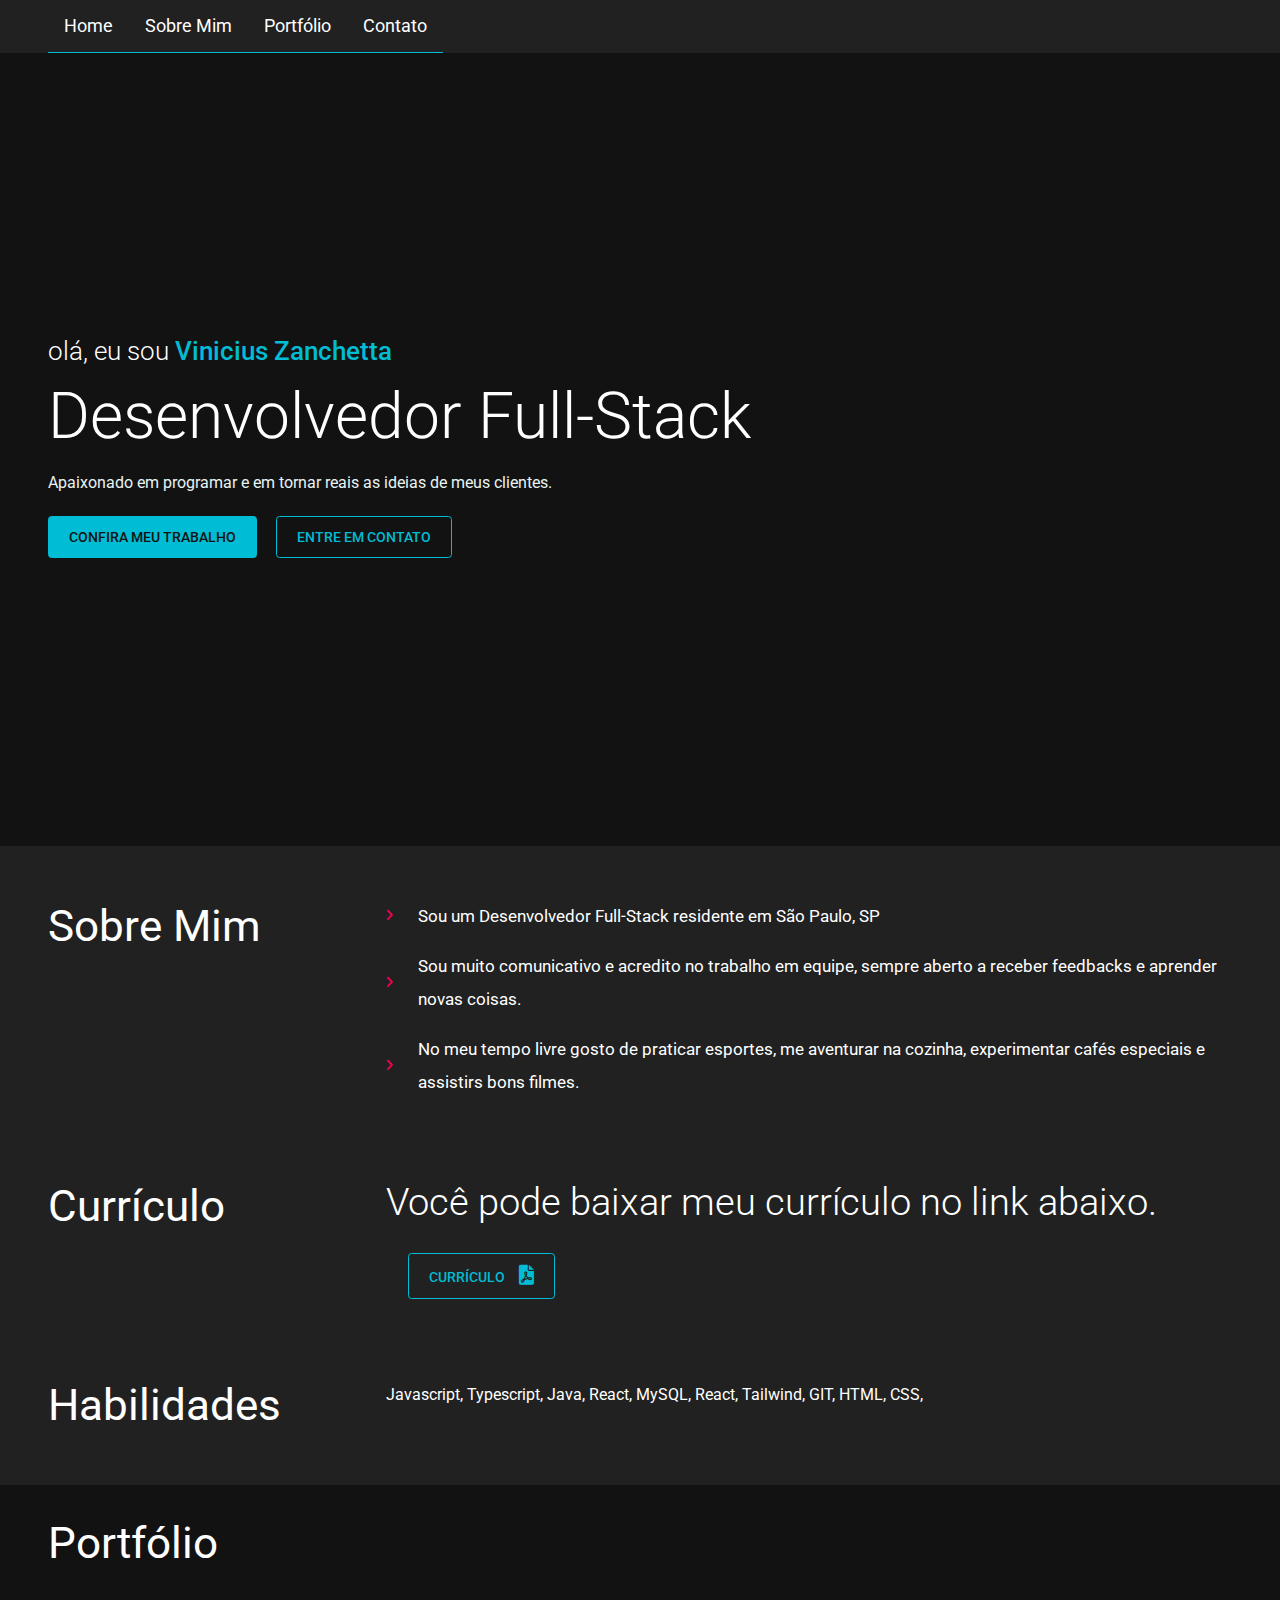
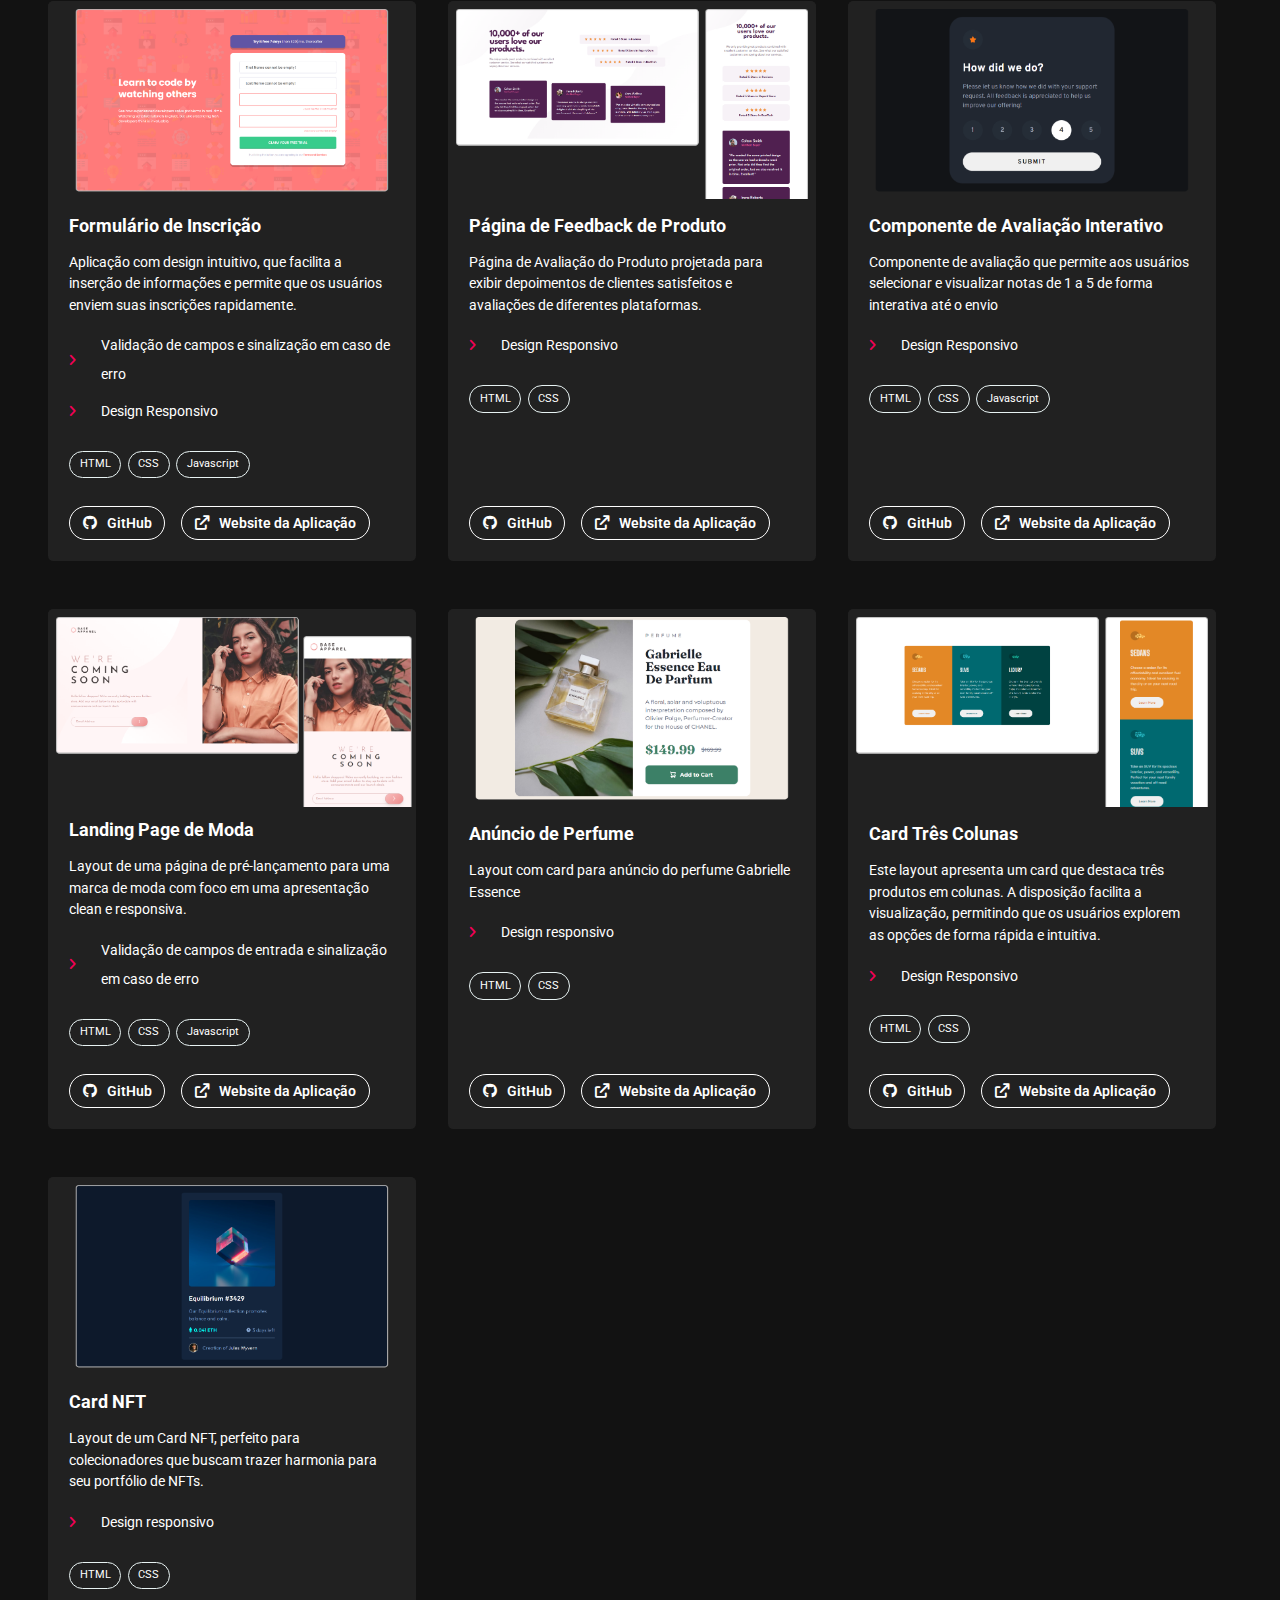
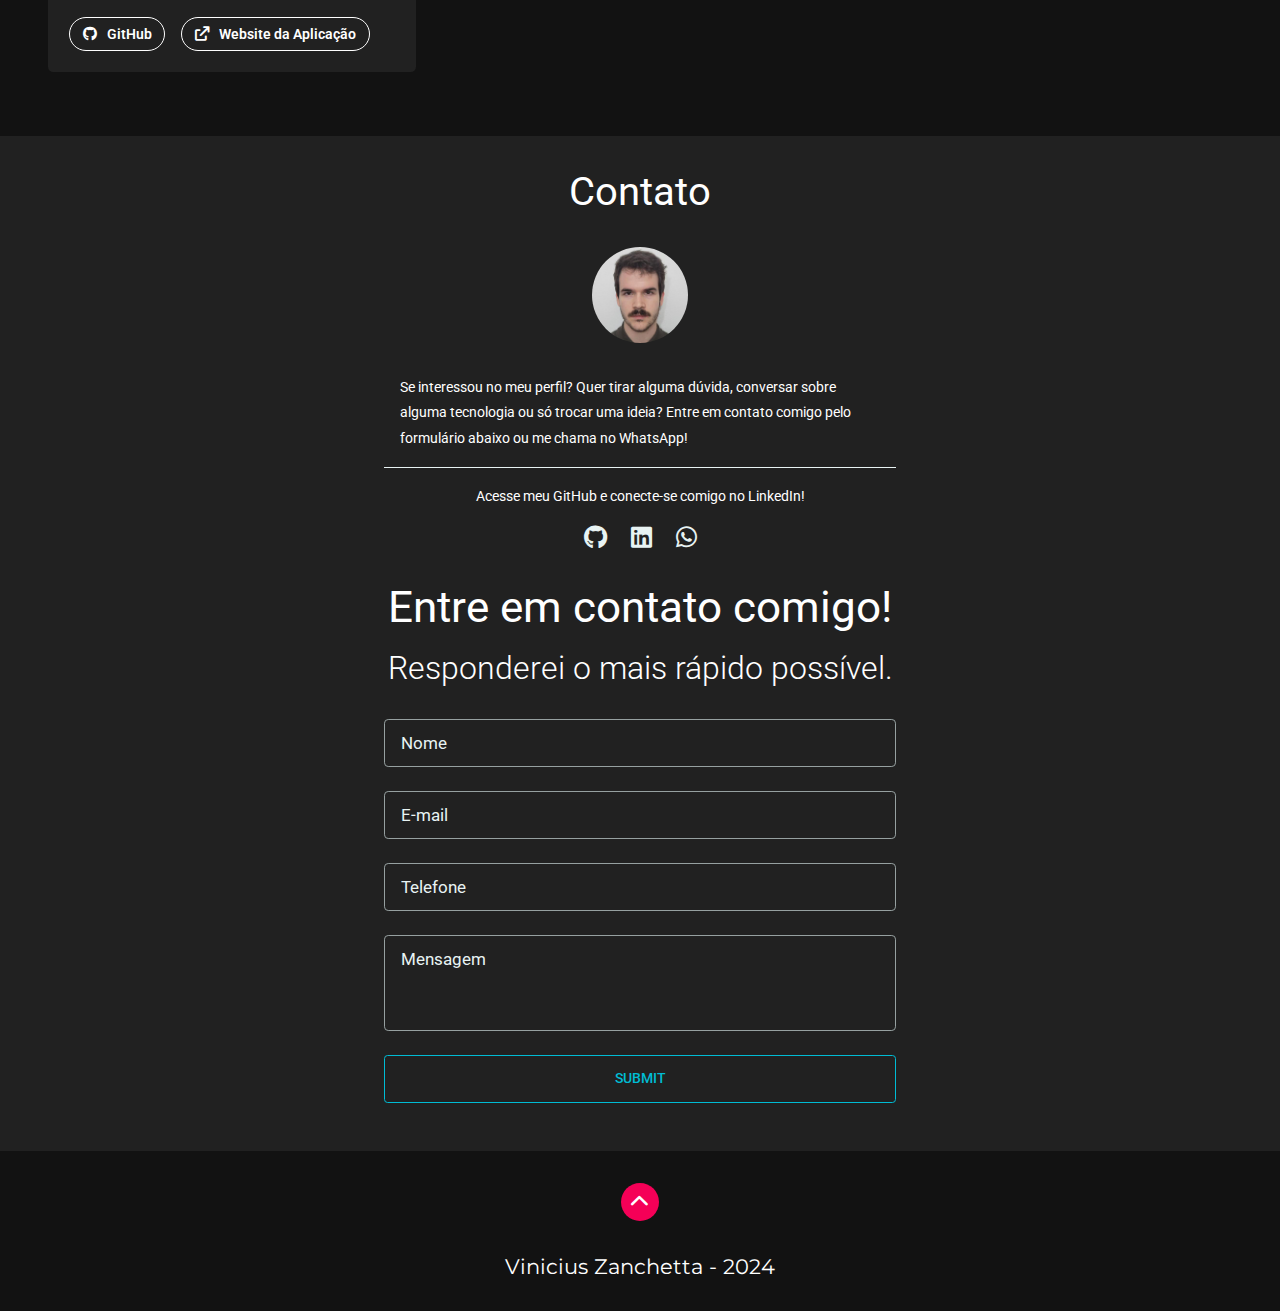
==== index.html @ 62d027c3 "first commit" ====
<!DOCTYPE html>
<html lang="en">

<head>
	<meta charset="UTF-8">
	<meta name="viewport" content="width=device-width, initial-scale=1.0">
	<title>Vinicius Zanchetta</title>
	<link rel="stylesheet" href="font.css">
	<link rel="stylesheet" href="style.css">
	<link rel="stylesheet" href="https://cdnjs.cloudflare.com/ajax/libs/font-awesome/6.0.0-beta3/css/all.min.css">
	<link rel="shortcut icon" href="letter-v.png" type="image/x-icon">
</head>


<body>
	<header id="home">
		<nav class="navbar" id="navbar">
			<ul>
				<li id="nav-home"><a href="#home">Home</a> <i class="fa-solid fa-bars" id="hamburguer"></i></li>
				<li id="nav-sobre-mim"><a href="#sobre-mim">Sobre Mim</a></li>
				<li id="nav-portfolio"><a href="#portfolio">Portfólio</a></li>
				<li id="nav-contato"><a href="#contato">Contato</a></li>
			</ul>
		</nav>
		<main>
			<div class="inside" id="div-main">
				<h4>olá, eu sou <strong>Vinicius Zanchetta</strong></h4>
				<h1>Desenvolvedor Full-Stack</h1>
				<p>Apaixonado em programar e em tornar reais as ideias de meus clientes.</p>
				<div>
					<button id="btn-meu-trabalho"><a href="#portfolio">Confira meu Trabalho</a></button>
					<button id="btn-contato"><a href="#contato">Entre em Contato</a></button>
				</div>
			</div>
		</main>
	</header>
	<article>
		<section id="sobre-mim">
			<div class="inside" id="sobre-mim-div">
				<h2 id="sobre-mim-h2">Sobre Mim</h2>
				<ul>
					<li><i class="fa fa-angle-right" aria-hidden="true"></i>
						<p>Sou um Desenvolvedor Full-Stack residente em São Paulo, SP</p>
					</li>
					<li><i class="fa fa-angle-right" aria-hidden="true"></i>
						<p>Sou muito comunicativo e acredito no trabalho em equipe, sempre aberto a receber feedbacks e aprender
							novas coisas.</p>
					</li>
					<li><i class="fa fa-angle-right" aria-hidden="true"></i>
						<p>No meu tempo livre gosto de praticar esportes, me aventurar na cozinha, experimentar cafés especiais e
							assistirs bons filmes.</p>
					</li>
				</ul>
				<h2 id="sobre-mim-h2">Currículo</h2>
				<div>
					<h3>Você pode baixar meu currículo no link abaixo.</h3>
					<button id="btn-curriculo">
						<a href="curriculoViniciusZanchetta.pdf" target="_blank">
							Currículo <i class="fa-solid fa-file-pdf"></i>
						</a>
					</button>
				</div>
				<h2 id="sobre-mim-h2">Habilidades</h2>
				<p>Javascript, Typescript, Java, React, MySQL, React, Tailwind, GIT, HTML, CSS, </p>
			</div>
		</section>
		<!-- PROJETOS -->
		<section id="portfolio">
			<div class="inside">
				<h2>Portfólio</h2>

				<!-- Formulário de Inscrição -->
				<div class="projetos">
					<div class="projeto">
						<div class="projeto-imagem">
							<a href="https://vinicius-zanchetta.github.io/signup-form-component/" target="_blank">
								<img src="imagens-projetos/Form-2.png" alt="">
							</a>
						</div>
						<div class="projeto-info">
							<h4>Formulário de Inscrição</h4>
							<p>Aplicação com design intuitivo, que facilita a inserção de informações e permite que os usuários enviem
								suas
								inscrições rapidamente.</p>
							<ul>
								<li class="project-detail"><i class="fa fa-angle-right" aria-hidden="true"></i>
									<p>Validação de campos e sinalização em caso de erro</p>
								</li>

								<li class="project-detail"><i class="fa fa-angle-right" aria-hidden="true"></i>
									<p>Design Responsivo</p>
								</li>
							</ul>
							<ul class="tecnologias">
								<li>HTML</li>
								<li>CSS</li>
								<li>Javascript</li>
							</ul>
						</div>
						<div class="links">
							<span class="github">
								<a href="https://github.com/vinicius-zanchetta/signup-form-component" target="_blank">
									<i class="fa-brands fa-github"></i>GitHub
								</a>
							</span>
							<span class="external">
								<a href="https://vinicius-zanchetta.github.io/signup-form-component/" target="_blank">
									<i class="fa-solid fa-arrow-up-right-from-square"></i>Website da Aplicação
								</a>
							</span>
						</div>
					</div>

					<!-- Página de Feedback de Produto -->
					<div class="projeto">
						<div class="projeto-imagem">
							<a href="https://vinicius-zanchetta.github.io/product-feedback-page/" target="_blank">
								<img src="imagens-projetos/Dashboard.png" alt="">
							</a>
						</div>
						<div class="projeto-info">
							<h4>Página de Feedback de Produto</h4>
							<p> Página de Avaliação do Produto projetada para exibir depoimentos de clientes satisfeitos e avaliações
								de diferentes plataformas.</p>
							<ul>
								<li class="project-detail"><i class="fa fa-angle-right" aria-hidden="true"></i>
									<p>Design Responsivo</p>
								</li>
							</ul>
							<ul class="tecnologias">
								<li>HTML</li>
								<li>CSS</li>
							</ul>
						</div>
						<div class="links">
							<span class="github">
								<a href="https://github.com/vinicius-zanchetta/product-feedback-page/" target="_blank">
									<i class="fa-brands fa-github"></i>GitHub
								</a>
							</span>
							<span class="external">
								<a href="https://vinicius-zanchetta.github.io/product-feedback-page/" target="_blank">
									<i class="fa-solid fa-arrow-up-right-from-square"></i>Website da Aplicação
								</a>
							</span>
						</div>
					</div>


					<!-- Componente de Avaliação -->
					<div class="projeto">
						<div class="projeto-imagem">
							<a href="https://vinicius-zanchetta.github.io/componente-avaliacao-interativo/" target="_blank">
								<img src="imagens-projetos/Rating.png" alt="">
							</a>
						</div>
						<div class="projeto-info">
							<h4>Componente de Avaliação Interativo</h4>
							<p>Componente de avaliação que permite aos usuários selecionar e visualizar notas de 1 a 5 de forma
								interativa até o envio</p>
							<ul>
								<li class="project-detail"><i class="fa fa-angle-right" aria-hidden="true"></i>
									<p>Design Responsivo</p>
								</li>
							</ul>
							<ul class="tecnologias">
								<li>HTML</li>
								<li>CSS</li>
								<li>Javascript</li>
							</ul>
						</div>
						<div class="links">
							<span class="github">
								<a href="https://github.com/vinicius-zanchetta/componente-avaliacao-interativo" target="_blank">
									<i class="fa-brands fa-github"></i>GitHub
								</a>
							</span>
							<span class="external">
								<a href="https://vinicius-zanchetta.github.io/componente-avaliacao-interativo/" target="_blank">
									<i class="fa-solid fa-arrow-up-right-from-square"></i>Website da Aplicação
								</a>
							</span>
						</div>
					</div>

					<!-- Landing Page de Moda -->
					<div class="projeto">
						<div class="projeto-imagem">
							<img src="imagens-projetos/ComingSoon.png" alt="">
						</div>
						<div class="projeto-info">
							<h4>Landing Page de Moda</h4>
							<p>
								Layout de uma página de pré-lançamento para uma marca de moda com foco em uma apresentação clean e
								responsiva.</p>
							<ul>
								<li class="project-detail"><i class="fa fa-angle-right" aria-hidden="true"></i>
									<p>Validação de campos de entrada e sinalização em caso de erro</p>
								</li>
							</ul>
							<ul class="tecnologias">
								<li>HTML</li>
								<li>CSS</li>
								<li>Javascript</li>
							</ul>
						</div>
						<div class="links">
							<span class="github">
								<a href="" target="_blank">
									<i class="fa-brands fa-github"></i>GitHub
								</a>
							</span>
							<span class="external">
								<a href="" target="_blank">
									<i class="fa-solid fa-arrow-up-right-from-square"></i>Website da Aplicação
								</a>
							</span>
						</div>
					</div>

					<!-- Anúncio de Perfume -->
					<div class="projeto">
						<div class="projeto-imagem">
							<a href="https://vinicius-zanchetta.github.io/card-anuncio-perfume/" target="_blank">
								<img src="imagens-projetos/Parfum.png" alt="">
							</a>
						</div>
						<div class="projeto-info">
							<h4>Anúncio de Perfume</h4>
							<p>Layout com card para anúncio do perfume Gabrielle Essence</p>
							<ul>
								<li class="project-detail"><i class="fa fa-angle-right" aria-hidden="true"></i>
									<p>Design responsivo</p>
								</li>
							</ul>
							<ul class="tecnologias">
								<li>HTML</li>
								<li>CSS</li>
							</ul>
							</span>
						</div>
						<div class="links">
							<span class="github">
								<a href="https://github.com/vinicius-zanchetta/card-anuncio-perfume" target="_blank">
									<i class="fa-brands fa-github"></i>GitHub
								</a>
							</span>
							<span class="external">
								<a href="https://vinicius-zanchetta.github.io/card-anuncio-perfume/" target="_blank">
									<i class="fa-solid fa-arrow-up-right-from-square"></i>Website da Aplicação
								</a>
						</div>
					</div>


					<!-- Card Três Colunas -->
					<div class="projeto">
						<div class="projeto-imagem">
							<a href="https://vinicius-zanchetta.github.io/card-tres-colunas/" target="_blank">
								<img src="imagens-projetos/Cars.png" alt="">
							</a>
						</div>
						<div class="projeto-info">
							<h4>Card Três Colunas</h4>
							<p>
								Este layout apresenta um card que destaca três produtos em colunas. A disposição facilita a
								visualização, permitindo que os usuários explorem as opções de forma rápida e intuitiva.</p>
							<ul>
								<li class="project-detail"><i class="fa fa-angle-right" aria-hidden="true"></i>
									<p>Design Responsivo</p>
								</li>
							</ul>
							<ul class="tecnologias">
								<li>HTML</li>
								<li>CSS</li>
							</ul>
							</span>
						</div>
						<div class="links">
							<span class="github">
								<a href="https://github.com/vinicius-zanchetta/3-column-preview-card-component-frontendmentor"
									target="_blank">
									<i class="fa-brands fa-github"></i>GitHub
								</a>
							</span>
							<span class="external">
								<a href="https://vinicius-zanchetta.github.io/card-tres-colunas/" target="_blank">
									<i class="fa-solid fa-arrow-up-right-from-square"></i>Website da Aplicação
								</a>
						</div>
					</div>

					<!-- Card NFT -->
					<div class="projeto">
						<div class="projeto-imagem">
							<a href="https://vinicius-zanchetta.github.io/card-nft/" target="_blank">
								<img src="imagens-projetos/NFT.png" alt="">
							</a>
						</div>
						<div class="projeto-info">
							<h4>Card NFT</h4>
							<p>Layout de um Card NFT, perfeito para colecionadores que buscam trazer harmonia para seu portfólio de
								NFTs.</p>
							<ul>
								<li class="project-detail"><i class="fa fa-angle-right" aria-hidden="true"></i>
									<p>Design responsivo</p>
								</li>
							</ul>
							<ul class="tecnologias">
								<li>HTML</li>
								<li>CSS</li>
							</ul>
							</span>
						</div>
						<div class="links">
							<span class="github">
								<a href="https://github.com/vinicius-zanchetta/card-nft" target="_blank">
									<i class="fa-brands fa-github"></i>GitHub
								</a>
							</span>
							<span class="external">
								<a href="https://vinicius-zanchetta.github.io/card-nft/" target="_blank">
									<i class="fa-solid fa-arrow-up-right-from-square"></i>Website da Aplicação
								</a>
						</div>
					</div>




				</div>
		</section>
		</div>
		<section id="contato">
			<div class="inside" id="contato-inside">
				<h2 id="contato-h2">Contato</h2>
				<div class="vinicius-zanchetta-photo">
					<img src="imagens-projetos/profile-pic.jpg" alt="">
				</div>
				<div id="contato-info">
					<p>Se interessou no meu perfil? Quer tirar alguma dúvida, conversar sobre alguma tecnologia ou só trocar uma
						ideia? Entre em contato comigo pelo formulário abaixo ou me chama no WhatsApp!</p>
					<div id="contato-links">
						<span>Acesse meu GitHub e conecte-se comigo no LinkedIn!</span>
						<span id="redes-sociais">
							<a href="https://github.com/vinicius-zanchetta" target="_blank"><i class="fa-brands fa-github"></i></a>
							<a href="https://www.linkedin.com/in/vinicius-zanchetta/" target="_blank"><i class="fa-brands fa-linkedin"></i></a>
							<a href="https://wa.me/5515996268303" target="_blank"><i class="fa-brands fa-whatsapp"></i></a>
						</span>
					</div>

				</div>
				<h2>Entre em contato comigo!</h2>
				<h3>Responderei o mais rápido possível.</h3>
				<!-- <button>Que tal falar comigo no WhatsApp?</button> -->
				<form action="https://api.staticforms.xyz/submit" method="post">
					<input type="hidden" name="accessKey" value="5feea7b0-4911-4745-907b-e0c7bba09970">
					<input type="text" placeholder="Nome" name="name">
					<input type="text" placeholder="E-mail" name="email">
					<input type="number" placeholder="Telefone" name="phone">
					<textarea type="text" placeholder="Mensagem" name="message"></textarea>
					<input type="hidden" name="redirectTo" value="http://127.0.0.1:5500/index.html">
					<input type="submit" value="Submit" />
				</form>
			</div>
		</section>
	</article>
	<footer>
		<button href="#home">
			<a href="#home">
				<i class="fa-solid fa-chevron-up"></i>
			</a>
		</button>
		<h5>Vinicius Zanchetta - 2024</h5>
	</footer>
	<script src="script.js"></script>
</body>

</html>
---- font.css ----
@import url('https://fonts.googleapis.com/css2?family=Roboto:ital,wght@0,100;0,300;0,400;0,500;0,700;0,900;1,100;1,300;1,400;1,500;1,700;1,900&display=swap');
@import url('https://fonts.googleapis.com/css2?family=Montserrat:ital,wght@0,100..900;1,100..900&display=swap');

body {
  font-family: 'Roboto';
  font-weight: 400;
}

h1, h2, h3, h4, h5 {
  font-family: 'Roboto';
  font-weight: 700;
}

html {font-size: 100%;} /* 16px */

h1 {font-size: 4rem; /* 67.36px */}

h2 {
	font-weight: 400;
	font-size: 2.75rem;
}


h3 {font-size: 2.369rem; /* 37.92px */}

h4 {font-size: 1.6rem; /* 28.48px */}

h5 {font-size: 1.333rem; /* 21.28px */}

small {font-size: 0.750rem; /* 12px */}
---- style.css ----
:root {
	--text: #e8f3f3;
	--background: #121212;
	--background2: #212121;
	--primary: #93d2ce;
	--secondary: #f50057;
	--accent: #00bcd4;
}

/* Chrome, Safari, Edge, Opera */
input::-webkit-outer-spin-button,
input::-webkit-inner-spin-button {
	-webkit-appearance: none;
	margin: 0;
}

/* Firefox */
input[type=number] {
	appearance: textfield;
	-moz-appearance: textfield;
}

input:-webkit-autofill,
input:-webkit-autofill:hover,
input:-webkit-autofill:focus,
textarea:-webkit-autofill,
textarea:-webkit-autofill:hover,
textarea:-webkit-autofill:focus,
select:-webkit-autofill,
select:-webkit-autofill:hover,
select:-webkit-autofill:focus {
	-webkit-text-fill-color: white;
	-webkit-box-shadow: 0 0 0px 1000px #212121 inset;
	transition: background-color 5000s ease-in-out 0s;
	font-family: 'Roboto';
}

* {
	margin: 0;
	padding: 0;
	list-style-type: none;
}

html {
	scroll-behavior: smooth;
}

body {
	display: flex;
	flex-direction: column;
	background-color: var(--background);
}

header {
	height: 94vh;
}

header {
	width: 100%;
	margin: 0 auto;
}

article {
	width: 100%;
	/* max-width: 1200px; */
	margin: 0 auto;
	/* background-color: red; */
}

nav {
	margin: 0 auto;
	display: flex;
	justify-content: center;
	background-color: var(--background2);
	position: fixed;
	width: 100%;
	left: 0;
	top: 0;
	transition: .2s;
	z-index: 10;
	/* height: 3rem; */
}

.navbar ul {
	list-style-type: none;
	width: 100%;
	padding: 0 24px;
	max-width: 1232px;
	box-sizing: border-box;
	margin: 0 auto;
	display: flex;
	align-items: center;
}

.navbar ul li {
	border-bottom: #00bcd4 1px solid;
}

.navbar ul li a {
	display: inline-block;
	position: relative;
	font-size: 1.1rem;
	color: white;
	text-decoration: none;
	padding: 1rem;
}

.navbar ul li a::after {
  content: '';
  position: absolute;
  width: 100%;
  transform: scaleX(0);
  height: 2px;
  bottom: 0;
  left: 0;
  background-color: var(--secondary);
  transform-origin: bottom left;
  transition: transform 0.2s ease-out;
}

.navbar ul li a:hover::after {
  transform: scaleX(.99);
  transform-origin: bottom left;
}

#last-item {
	margin-left: auto;
}

#navbar.active {
	top: -80px;
	transition: .5s;
}

.inside {
	padding: 0 24px;
	max-width: 1232px;
	margin: 0 auto;
	box-sizing: border-box;
}


#home,
#curriculo,
#portfolio,
footer {
	color: white;
	background-color: var(--background);
}

#sobre-mim,
#habilidades,
#contato {
	color: white;
	background-color: var(--background2);
}

main {
	height: 100%;
}

#div-main {
	height: 100%;
	display: flex;
	flex-direction: column;
	align-items: left;
	justify-content: center;
}

#div-main h4 {
	font-weight: 300;
	padding-top: 3rem;
	margin-bottom: .5em;
}

#div-main h4 strong {
	font-weight: 500;
	color: var(--accent);
}

#div-main h1 {
	font-weight: 300;
	margin-bottom: 1rem;
}

#div-main p {
	color: var(--text);
	line-height: 1.66;
}

#div-main div {
	margin-top: 1.25rem;
}

button {
	text-transform: uppercase;
	padding: .8em 1.4em;
	margin-right: 1em;
	border-radius: .25em;
	font-size: .9em;
	font-weight: 500;
	font-family: 'Roboto';
	cursor: pointer;
	outline: none;
	transition: filter .33s ease-in-out;
}

button a {
	text-decoration: none;
	color: inherit
}

button:hover {
	transition: filter .2s ease-in-out;
  filter: brightness(1.2);
}

#btn-meu-trabalho {
	color: var(--background);
	background-color: var(--accent);
	border: 1px solid var(--accent);
}


#btn-contato:hover,
#btn-curriculo:hover {
	background-color: #00bbd410
}

#btn-contato {
	background-color: var(--background);
	color: var(--accent);
	border: 1px solid var(--accent);
}

#sobre-mim {
	padding: 6vh 0;
}

#sobre-mim ul {
	list-style-type: none;
	color: var(--background);
	line-height: 2;
	font-size: 1.05rem;
	color: white;
	padding-bottom: 1rem;
}

#sobre-mim ul li {
	display: flex;
	align-items: center;
	padding-bottom: 1rem;
}


#sobre-mim ul li p {
	padding: 0;
	margin: 0;
}

li i {
	margin-right: 2em;
	font-size: .8rem;
	color: var(--secondary);
}

#sobre-mim-div {
	display: grid;
	grid-template-columns: 1fr 2.5fr;
	row-gap: 5em;
}


#sobre-mim h3 {
	font-weight: 300;
}

#sobre-mim p {
	line-height: 2;
}

#sobre-mim button {
	margin: 2em 0 0 1.5em;
	background-color: transparent;
	border: 1px solid var(--accent);
	color: var(--accent);
	outline: none;
}

#sobre-mim button i {
	font-size: 1.25rem;
	padding-left: .66rem;
}

#portfolio {
	padding: 2rem 0 4rem;
}

.projeto {
	border-radius: 0.33rem;
	overflow: hidden;
	background-color: var(--background2);
	margin-top: 2rem;
	display: grid;
	/* grid-auto-rows: min-content; */
	grid-template-rows: min-content min-content 1fr;
}

.projeto-imagem {
	/* position: relative; */
  transition: filter 0.3s ease;
}

.projeto-imagem:hover {
  filter: brightness(0.6);
	cursor: pointer;
}

.projeto .projeto-imagem img {
	width: 100%;
	z-index: 1;
}


.projeto-info {
	background-color: var(--background2);
	padding: .8rem 1.33rem 1.33rem;
	font-size: 1rem;
	display: flex;
	flex-direction: column;
}

.projeto-info h4 {
	font-size: 1.1rem;
}

.projeto-info > p {
	padding-top: 1rem;
	font-size: .9rem;
	line-height: 1.5;
}

.projeto-info ul {
	font-size: 1rem;
	line-height: 2;
	padding: .5rem 0 1rem 0;
}

.project-detail {
	display: flex;
	align-items: center;
}

.projeto-info ul li {
	font-size: .9rem;
	margin: .5rem 0;
}



.projeto .projeto-info .tecnologias {
	display: flex;
	gap: .4rem;
	padding: 0;
	flex-wrap: wrap;
	margin-top: 0;
}

.projeto .projeto-info .tecnologias li {
	border: 1px solid var(--text);
	border-radius: 1rem;
	font-size: .7rem;
	padding: .1rem .6rem;
	transition: .5s;
	margin: 0 0 .4rem 0;
}


.projeto .projeto-info .tecnologias li:hover {
	background-color: var(--secondary);
	transition: .2s;
}

.links {
	display: flex;
	flex-wrap: wrap;
	align-items: flex-end;
	margin-bottom: auto;
	margin: 0 1.33rem 1.33rem;
}

.links a{
	text-decoration: none;
	color: white;
}

.github,
.external {
	height: 1rem;
	margin: 0 1rem 0 0;
	padding: .5rem .8rem;
	border: 1px solid white;
	border-radius: 100px;
	font-size: .9rem;
	display: block;
	font-weight: 600;
	transition: .33s;
}


.github:hover,
.external:hover {
	cursor: pointer;
	background-color: var(--accent);
	color: var(--background2);
	border-color: var(--background);
	transition: .2s;

	box-shadow: rgba(0, 0, 0, 0.25) 0px 14px 28px, rgba(0, 0, 0, 0.22) 0px 10px 10px;

}

.github i,
.external i {
	padding-right: .6rem;
	font-size: .9rem;
}

#contato-inside {
	max-width: 560px;
}

#contato {
	padding: 2rem 0 3rem;
	width: 100%;
}

#contato-h2 {
	text-align: center;
	font-size: 2.5rem;
	margin-bottom: 2rem !important;
}

.vinicius-zanchetta-photo {
	display: flex;
	align-items: center;
	justify-content: center;
}

.vinicius-zanchetta-photo > img {
	width: 96px;
	height: 96px;
	border-radius: 100%;
}


#contato-info {
	max-width: 520px;
	align-items: center;
	justify-content: center;
	margin: 2rem auto;
	line-height: 1.75;
	display: flex;
	flex-direction: column;
	/* padding: 1rem 0; */
	border-radius: .25em;
	font-size: .9rem;
}

#contato-info > p {
	margin: 0 1rem;
}

#contato-links {
	display: flex;
	flex-direction: column;
	align-items: center;
	justify-content: center;
	margin-top: 1rem;
	width: 100%;
	border-top: 1px solid var(--text);
}

#contato-links > span:nth-child(1) {
	margin-top: 1rem;
}	

#contato-links > span:nth-child(2) {
	margin-top: 1rem;
}	

#redes-sociais {
	display: flex;
	gap: 1.5rem;
	font-size: 1.5rem;
	box-sizing: border-box;
}

#redes-sociais a {
	display: flex;
	cursor: pointer;
	height: 1em;
	color: var(--text);
	text-decoration: none;
	transition: .4s;
} 


#redes-sociais a:hover {
	color: var(--accent);
	transition: .2s;
} 

#contato .inside h2 {
	text-align: center;
	margin-bottom: 1rem;
}

#contato .inside h3 {
	text-align: center;
	font-size: 2rem;
	font-weight: 300;
	margin-bottom: 2rem;
}

#contato .inside form {
	display: flex;
	flex-direction: column;
	width: 100%;
	align-items: center;
}

#contato .inside form input,
#contato .inside form textarea {
	background-color: var(--background2);
	border: 1px solid #96a0a0;
	outline: var(--accent);
	height: 3rem;
	padding: .5rem 1rem;
	margin-bottom: 1.5rem;
	box-sizing: border-box;
	border-radius: .25em;
	color: white;
	max-width: 520px;
	width: 100%;
	font-size: 1.05rem;
	font-family: 'Roboto';
	font-weight: 400;
	transition: .2s;
}

#contato .inside form input:hover,
#contato .inside form textarea:hover {
	transition: .2s;
	border: 1px solid white;
	color: white;
	/* border-color: var(--text); */
}

#contato .inside form textarea {
	height: 6rem;
	padding-top: .8rem;
	resize: none;
}

#contato .inside form input[type="submit"] {
	text-transform: uppercase;
	padding: .8em 1.4em;
	border-radius: .25em;
	margin-bottom: 0;
	font-size: .9em;
	font-weight: 500;
	font-family: 'Roboto';
	cursor: pointer;
	outline: none;
	background-color: var(--background2);
	color: var(--accent);
	border: 1px solid var(--accent);
	outline: none;
}

#contato .inside form input:focus,
#contato .inside form textarea:focus {
	border-color: var(--accent);
}

#contato .inside form input[type="submit"]:focus,
#contato .inside form input[type="submit"]:hover {
	background-color: var(--accent);
	color: var(--background2)
}

#contato .inside form input:focus::placeholder,
#contato .inside form textarea:focus::placeholder {
	color: var(--accent);
}

::placeholder {
	color: var(--text);
	opacity: 1;
	/* Firefox */
}

::-ms-input-placeholder {
	/* Edge 12 -18 */
	color: var(--text);
}



footer {
	display: flex;
	flex-direction: column;
	align-items: center;
	height: 10rem;
}

footer button {
	padding: 0;
	margin: 2rem 0;
	border: none;
	width: 2.4rem;
	height: 2.4rem;
	border-radius: 100%;
	background-color: var(--secondary);

}

footer a i {
	font-size: 1.2rem;
	padding-top: 0.08rem;
	color: white;
}

footer h5 {
	font-weight: 400;

	font-family: "Montserrat", sans-serif;
}


@media (max-width: 480px) {
	.links {
		gap: 1rem;
	}
}

@media (min-width: 700px) {
	#sobre-mim ul li:nth-child(3) {
		padding-bottom: 0;
	}

	#portfolio .inside .projetos {
		display: grid;
		grid-template-columns: 1fr 1fr;
	}

	.projeto {
		margin-right: 1em;
	}

	#hamburguer {
		display: none;
	}

	#nav-sobre-mim, #nav-portfolio, #nav-contato {
		display: inline-block;
	}
}

@media (max-width: 1200px) {
	.inside {
		width: 96%;
		padding: 0 12px;
	}

	#sobre-mim-div {
		grid-template-columns: 1fr;
		row-gap: 0;
	}

	#sobre-mim-div h2 {
		padding-top: 0;
		margin-top: 0;
	}

	#sobre-mim-div h2,
	#sobre-mim-div ul,
	#sobre-mim-div button,
	#sobre-mim-div p {
		margin-bottom: 2rem;
	}
}


@media (min-width: 1228px) {
	#sobre-mim-div ul {
		padding: 0;
	}

	#portfolio .inside .projetos {
		display: grid;
		grid-template-columns: 1fr 1fr 1fr;
		gap: 1rem;
	}


	.projeto .projeto-imagem {
		display: flex;
	}
}


@media (max-width: 700px) {
	#navbar ul {
		flex-direction: column;
		align-items: flex-start;
	}

	#navbar ul li {
		width: 100%;
		display: flex;
		align-items: center;
		justify-content: space-between;
		box-sizing: border-box;
	}

	#navbar ul li a {
		padding-right: 50%;
	}
	
	#navbar ul li:hover {
		border-bottom-width: 2px;
	}

	.navbar ul li a::after {
		content: '';
		position: absolute;
		width: 0;
	}

	#hamburguer {
		font-size: 1.2rem;
		cursor: pointer;
		margin-right: 0;
		padding: 1rem;
		transition: .5s;
		color: white;
	}

	
	#hamburguer.rotate {
		transform: rotate(90deg);
		transition: .5s;
		color: var(--accent)
	}  

	#navbar ul li:nth-child(2),
	#navbar ul li:nth-child(3),
	#navbar ul li:nth-child(4) {
		display: none;
	}

	#navbar.active {
		top: -160px;
		transition: .5s;
	}

	#div-main > div > button{
		margin-bottom: 1rem;
	}

	h1 {
		font-size: 3.25rem;
	}

	#div-main p {
		font-size: 1.25rem;
		padding-right: 1rem;
	}

	#div-main div {
		margin-top: 2rem;
	}

	#div-main button {
		width: 100%;
		font-size: 1rem;
	}

	#div-main #btn-meu-trabalho,
	#div-main #btn-contato {
		margin-bottom: 1.25rem;
	}

	#contato .inside h2 {
		margin-bottom: 1rem;
	}
	
	#contato .inside h3 {
		font-size: 2rem;
		font-weight: 300;
		margin-bottom: 2rem;
	}

	#sobre-mim-div > div {
		padding-bottom: 1rem;
	}

	#sobre-mim-div > p {
		padding-bottom: 0;
		margin-bottom: 0;
	}

	h2 {
		font-size: 2rem;
	}

	h3 {
		font-size: 1.5rem !important;
	}
}
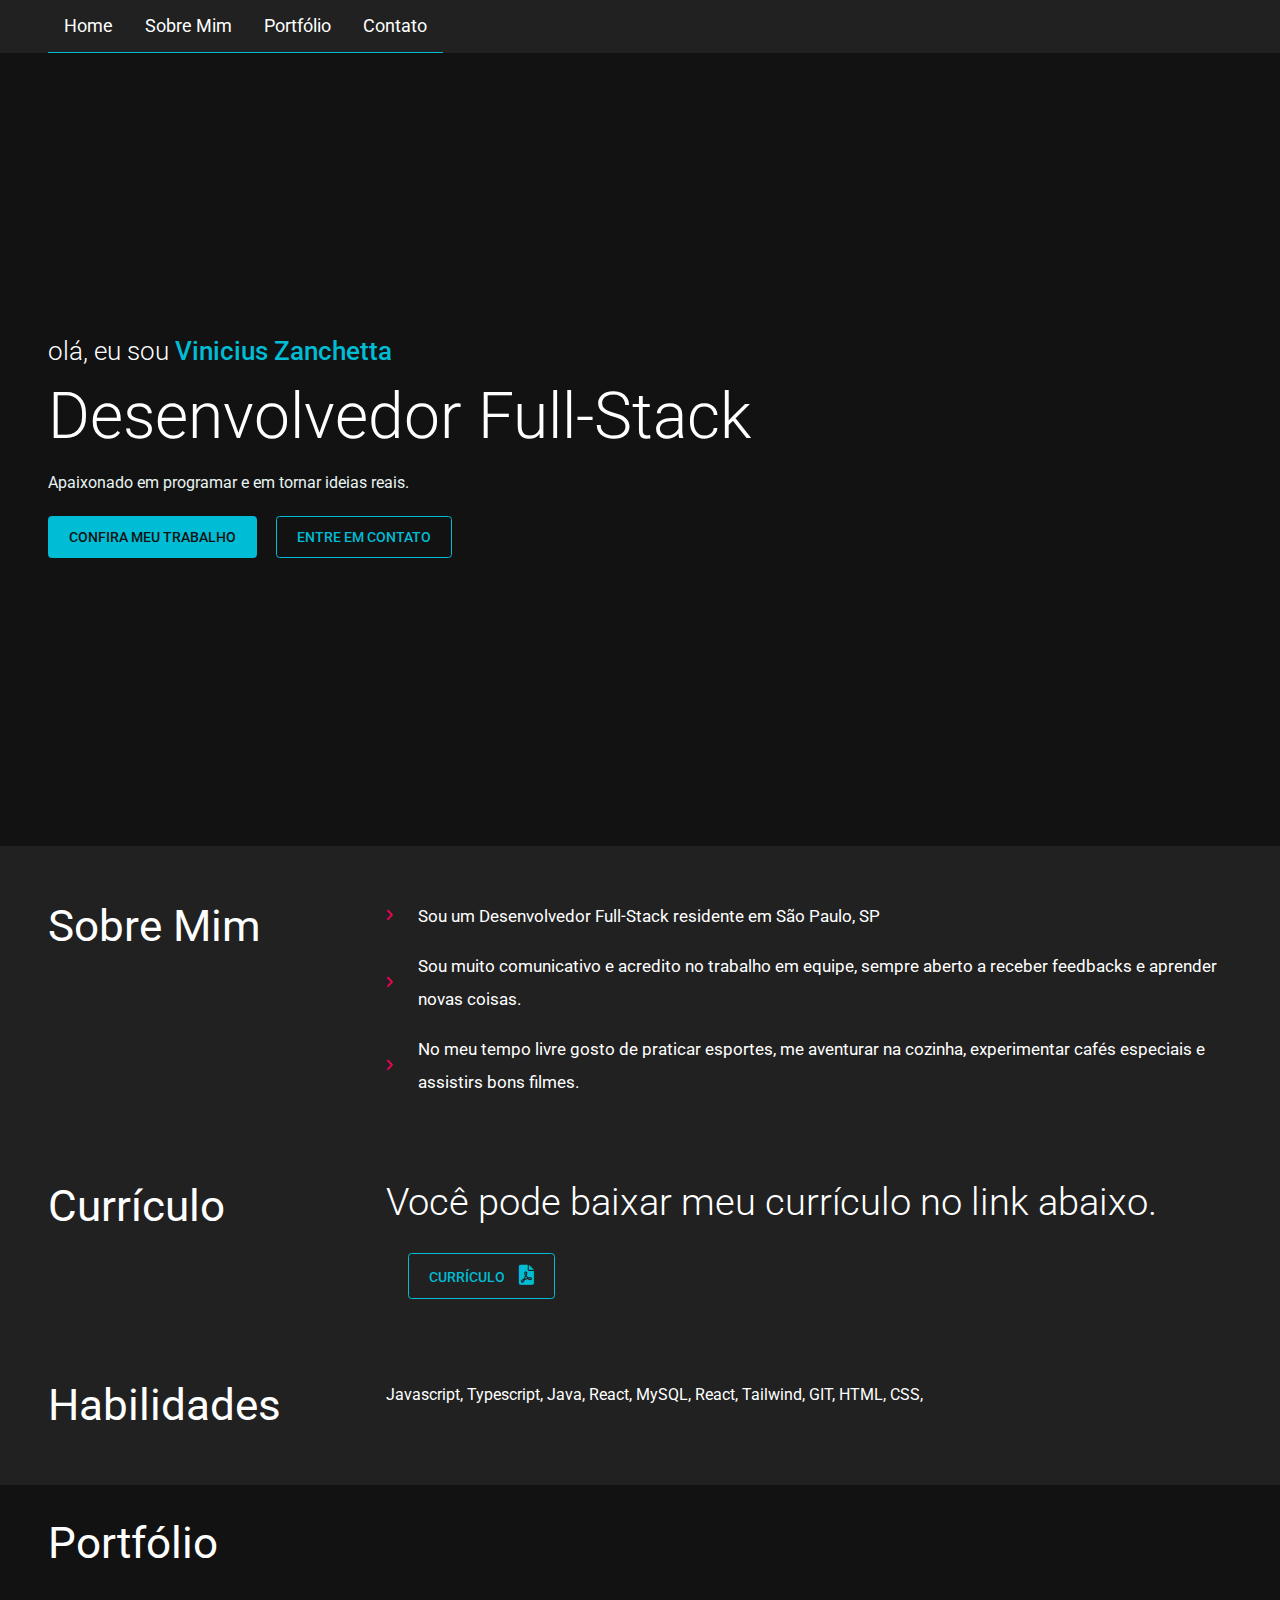
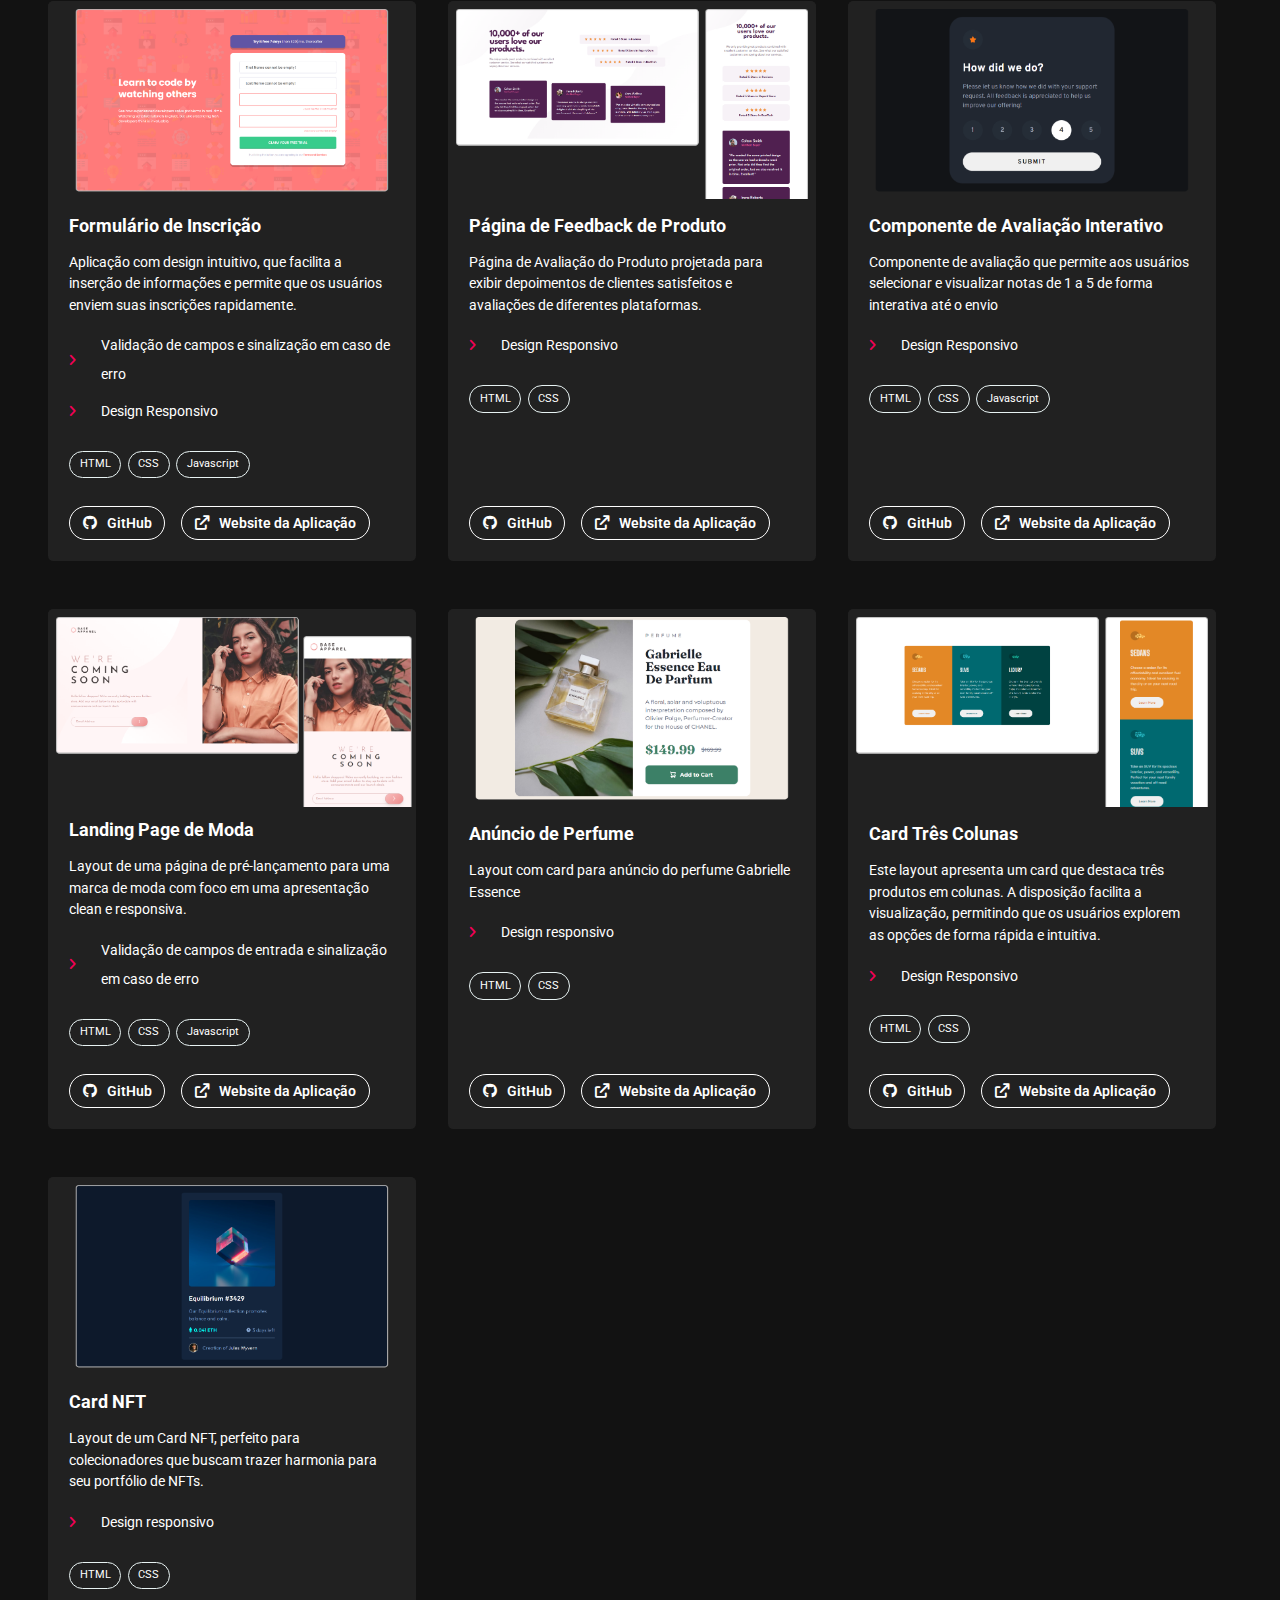
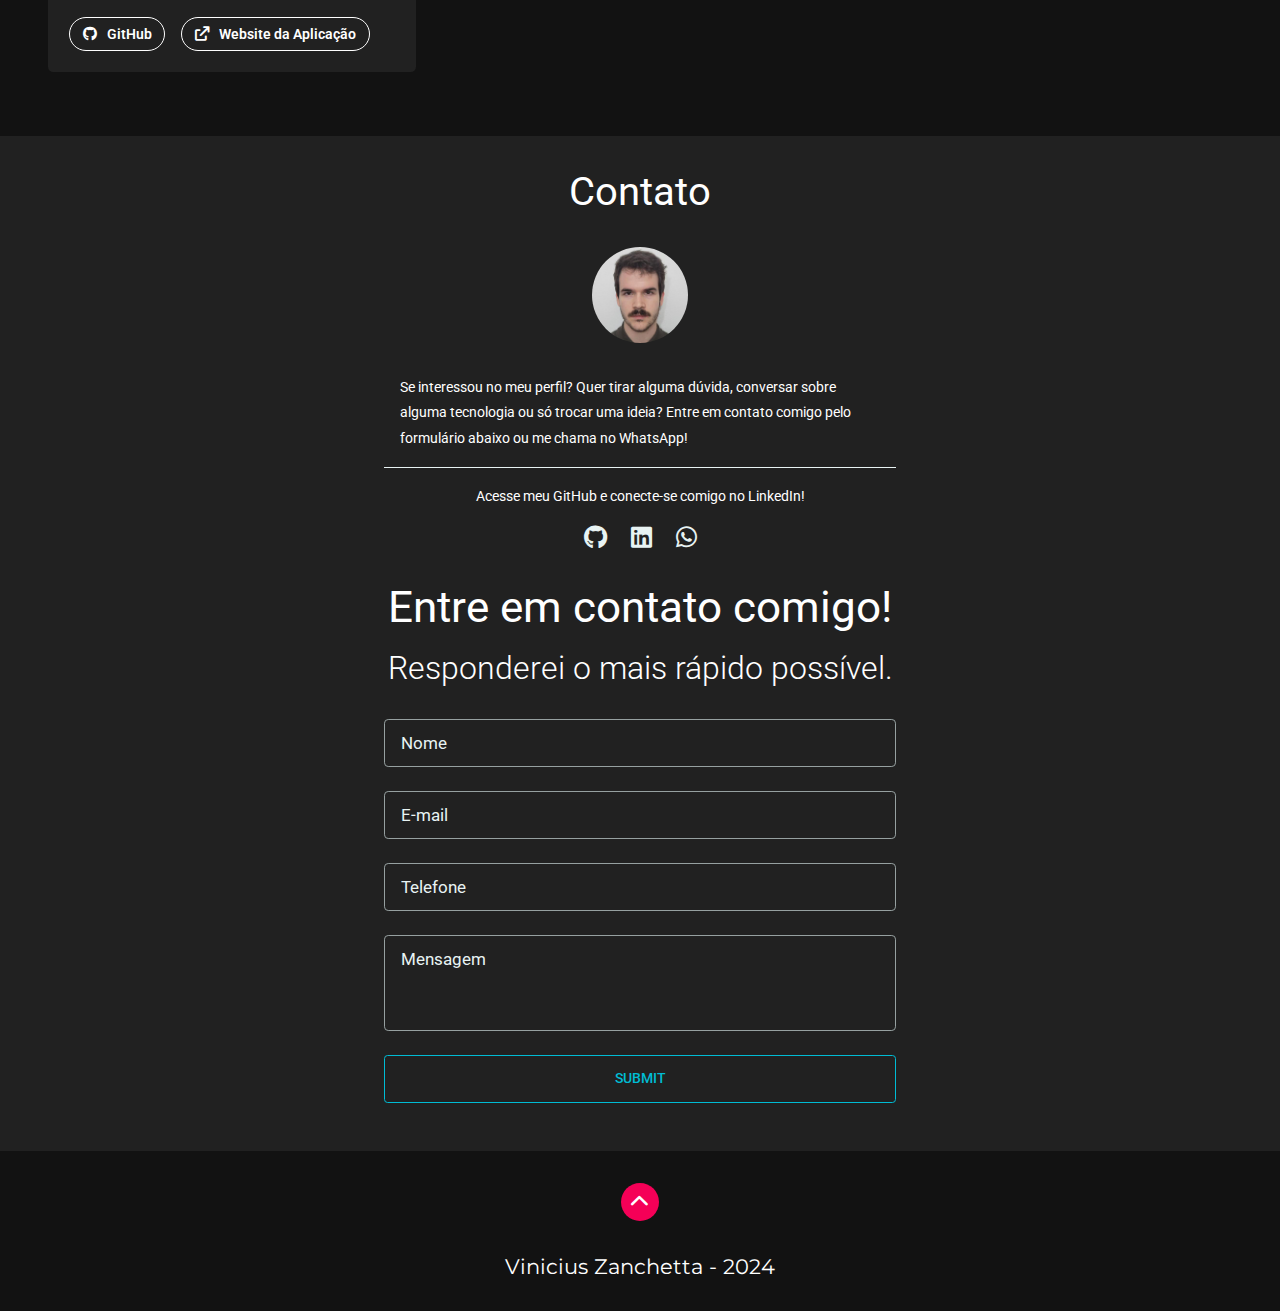
==== commit 9ae23b80: "Atualizado arquivo do Currículo" ====
--- a/index.html
+++ b/index.html
@@ -26,7 +26,7 @@
 			<div class="inside" id="div-main">
 				<h4>olá, eu sou <strong>Vinicius Zanchetta</strong></h4>
 				<h1>Desenvolvedor Full-Stack</h1>
-				<p>Apaixonado em programar e em tornar reais as ideias de meus clientes.</p>
+				<p>Apaixonado em programar e em tornar ideias reais.</p>
 				<div>
 					<button id="btn-meu-trabalho"><a href="#portfolio">Confira meu Trabalho</a></button>
 					<button id="btn-contato"><a href="#contato">Entre em Contato</a></button>
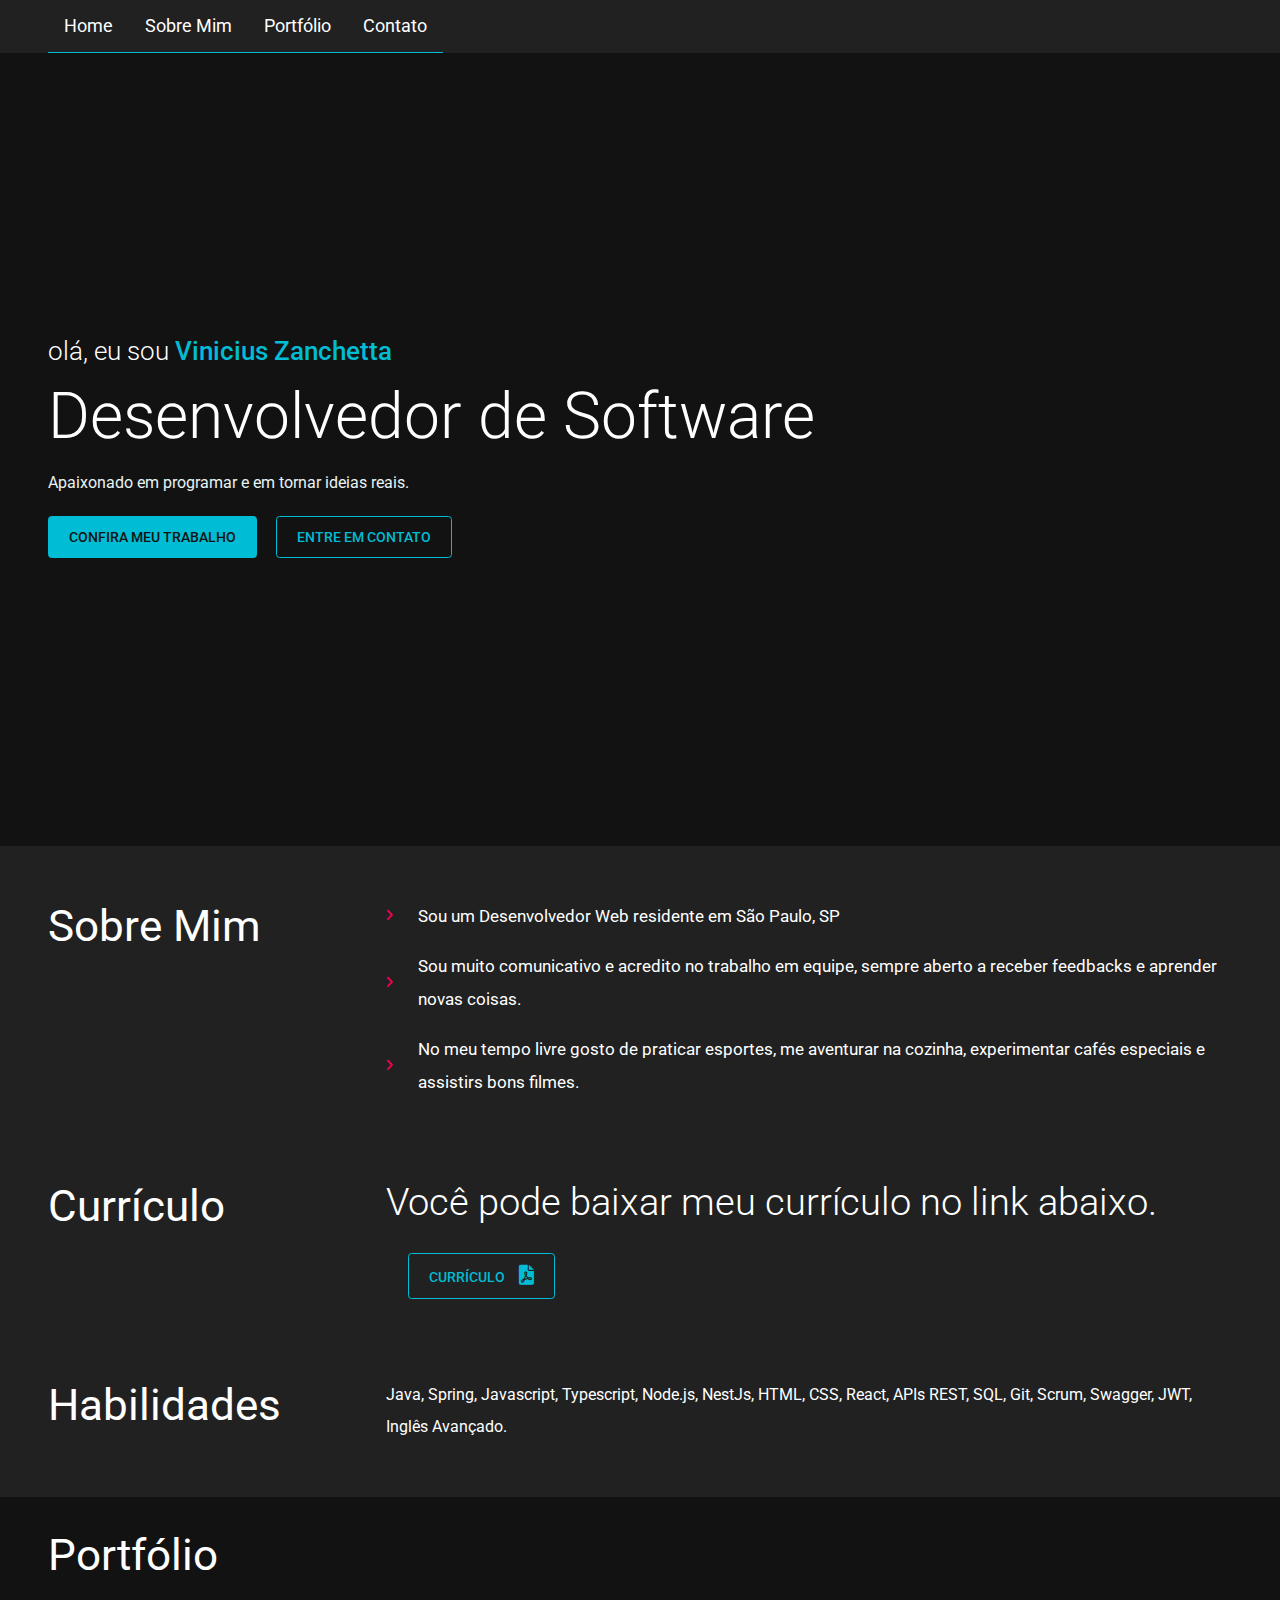
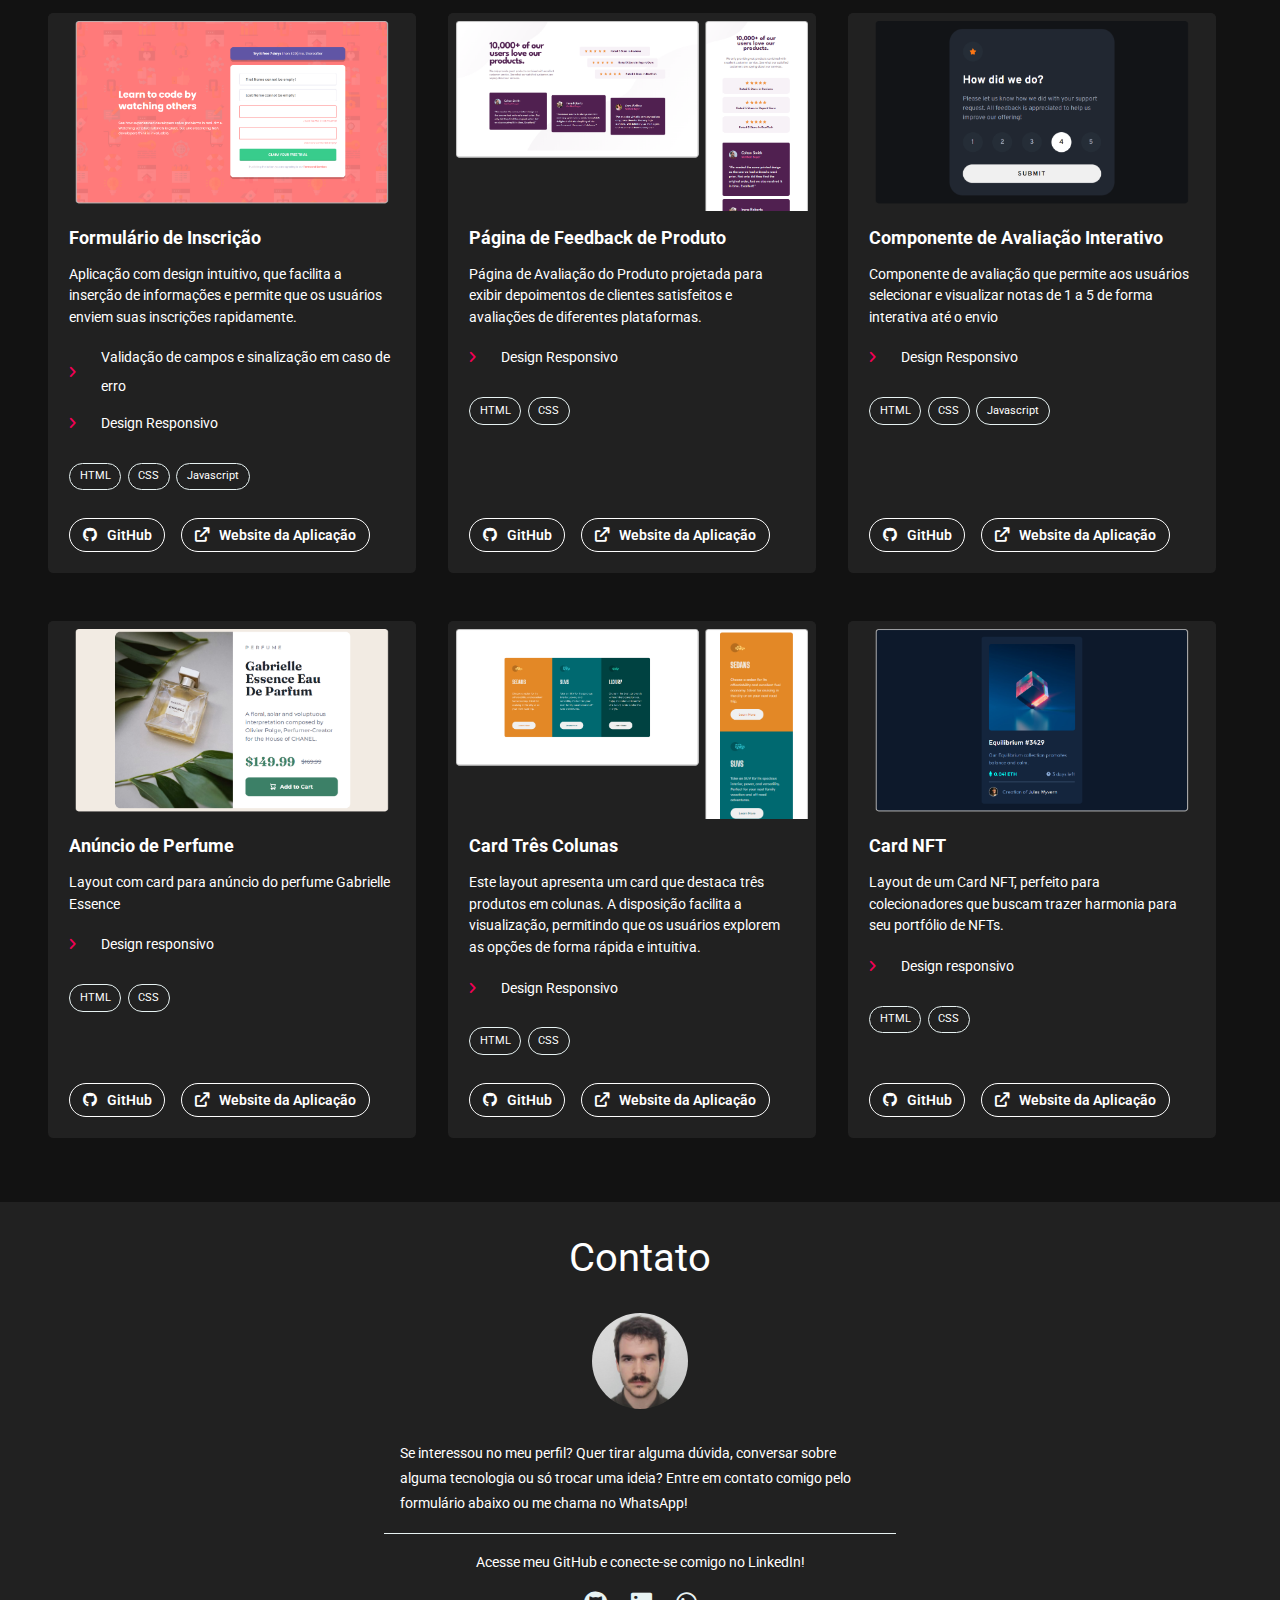
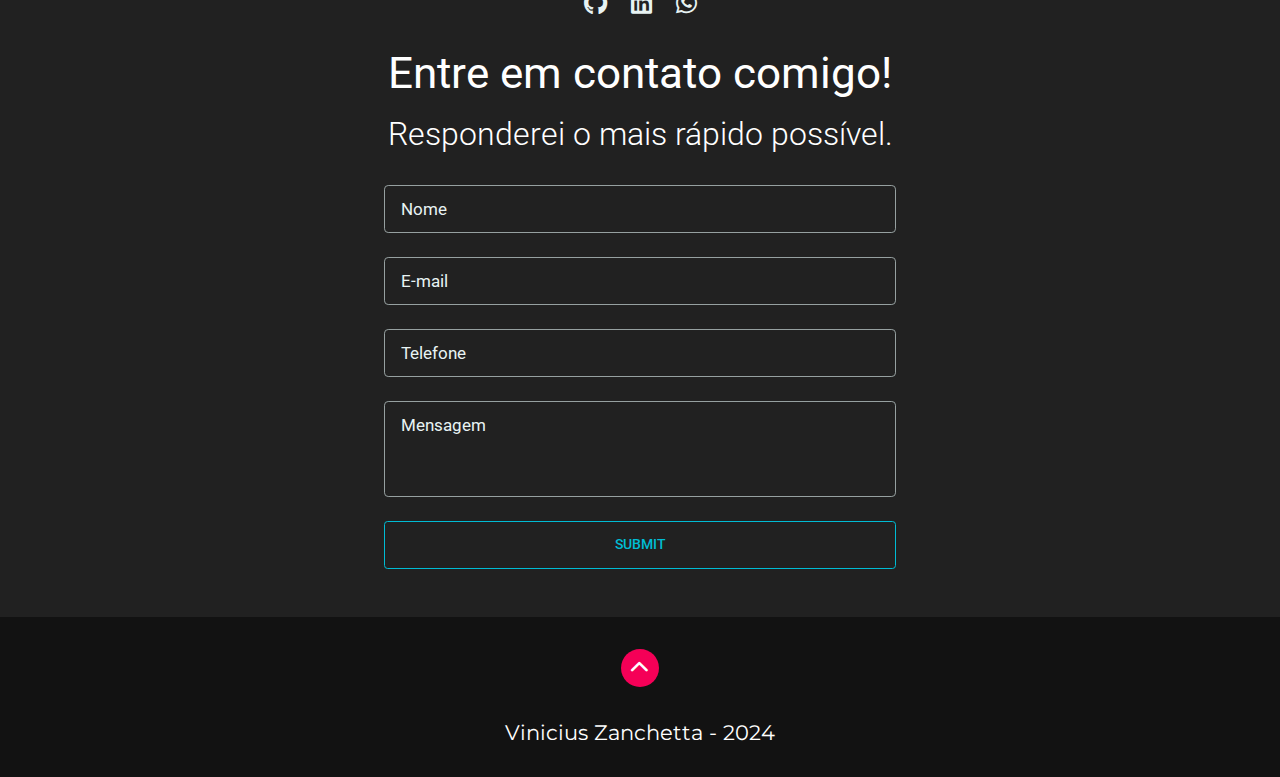
==== commit c88b1b1e: "Realizadas alterações em parágrafos" ====
--- a/index.html
+++ b/index.html
@@ -25,7 +25,7 @@
 		<main>
 			<div class="inside" id="div-main">
 				<h4>olá, eu sou <strong>Vinicius Zanchetta</strong></h4>
-				<h1>Desenvolvedor Full-Stack</h1>
+				<h1>Desenvolvedor de Software</h1>
 				<p>Apaixonado em programar e em tornar ideias reais.</p>
 				<div>
 					<button id="btn-meu-trabalho"><a href="#portfolio">Confira meu Trabalho</a></button>
@@ -40,7 +40,7 @@
 				<h2 id="sobre-mim-h2">Sobre Mim</h2>
 				<ul>
 					<li><i class="fa fa-angle-right" aria-hidden="true"></i>
-						<p>Sou um Desenvolvedor Full-Stack residente em São Paulo, SP</p>
+						<p>Sou um Desenvolvedor Web residente em São Paulo, SP</p>
 					</li>
 					<li><i class="fa fa-angle-right" aria-hidden="true"></i>
 						<p>Sou muito comunicativo e acredito no trabalho em equipe, sempre aberto a receber feedbacks e aprender
@@ -61,7 +61,7 @@
 					</button>
 				</div>
 				<h2 id="sobre-mim-h2">Habilidades</h2>
-				<p>Javascript, Typescript, Java, React, MySQL, React, Tailwind, GIT, HTML, CSS, </p>
+				<p>Java, Spring, Javascript, Typescript, Node.js, NestJs, HTML, CSS, React, APIs REST, SQL, Git, Scrum, Swagger, JWT, Inglês Avançado.</p>
 			</div>
 		</section>
 		<!-- PROJETOS -->
@@ -177,41 +177,6 @@
 							</span>
 							<span class="external">
 								<a href="https://vinicius-zanchetta.github.io/componente-avaliacao-interativo/" target="_blank">
-									<i class="fa-solid fa-arrow-up-right-from-square"></i>Website da Aplicação
-								</a>
-							</span>
-						</div>
-					</div>
-
-					<!-- Landing Page de Moda -->
-					<div class="projeto">
-						<div class="projeto-imagem">
-							<img src="imagens-projetos/ComingSoon.png" alt="">
-						</div>
-						<div class="projeto-info">
-							<h4>Landing Page de Moda</h4>
-							<p>
-								Layout de uma página de pré-lançamento para uma marca de moda com foco em uma apresentação clean e
-								responsiva.</p>
-							<ul>
-								<li class="project-detail"><i class="fa fa-angle-right" aria-hidden="true"></i>
-									<p>Validação de campos de entrada e sinalização em caso de erro</p>
-								</li>
-							</ul>
-							<ul class="tecnologias">
-								<li>HTML</li>
-								<li>CSS</li>
-								<li>Javascript</li>
-							</ul>
-						</div>
-						<div class="links">
-							<span class="github">
-								<a href="" target="_blank">
-									<i class="fa-brands fa-github"></i>GitHub
-								</a>
-							</span>
-							<span class="external">
-								<a href="" target="_blank">
 									<i class="fa-solid fa-arrow-up-right-from-square"></i>Website da Aplicação
 								</a>
 							</span>
@@ -353,7 +318,7 @@
 				<h2>Entre em contato comigo!</h2>
 				<h3>Responderei o mais rápido possível.</h3>
 				<!-- <button>Que tal falar comigo no WhatsApp?</button> -->
-				<form action="https://api.staticforms.xyz/submit" method="post">
+				<form action="https://api.staticforms.xyz/submit" target="_self" method="post">
 					<input type="hidden" name="accessKey" value="5feea7b0-4911-4745-907b-e0c7bba09970">
 					<input type="text" placeholder="Nome" name="name">
 					<input type="text" placeholder="E-mail" name="email">
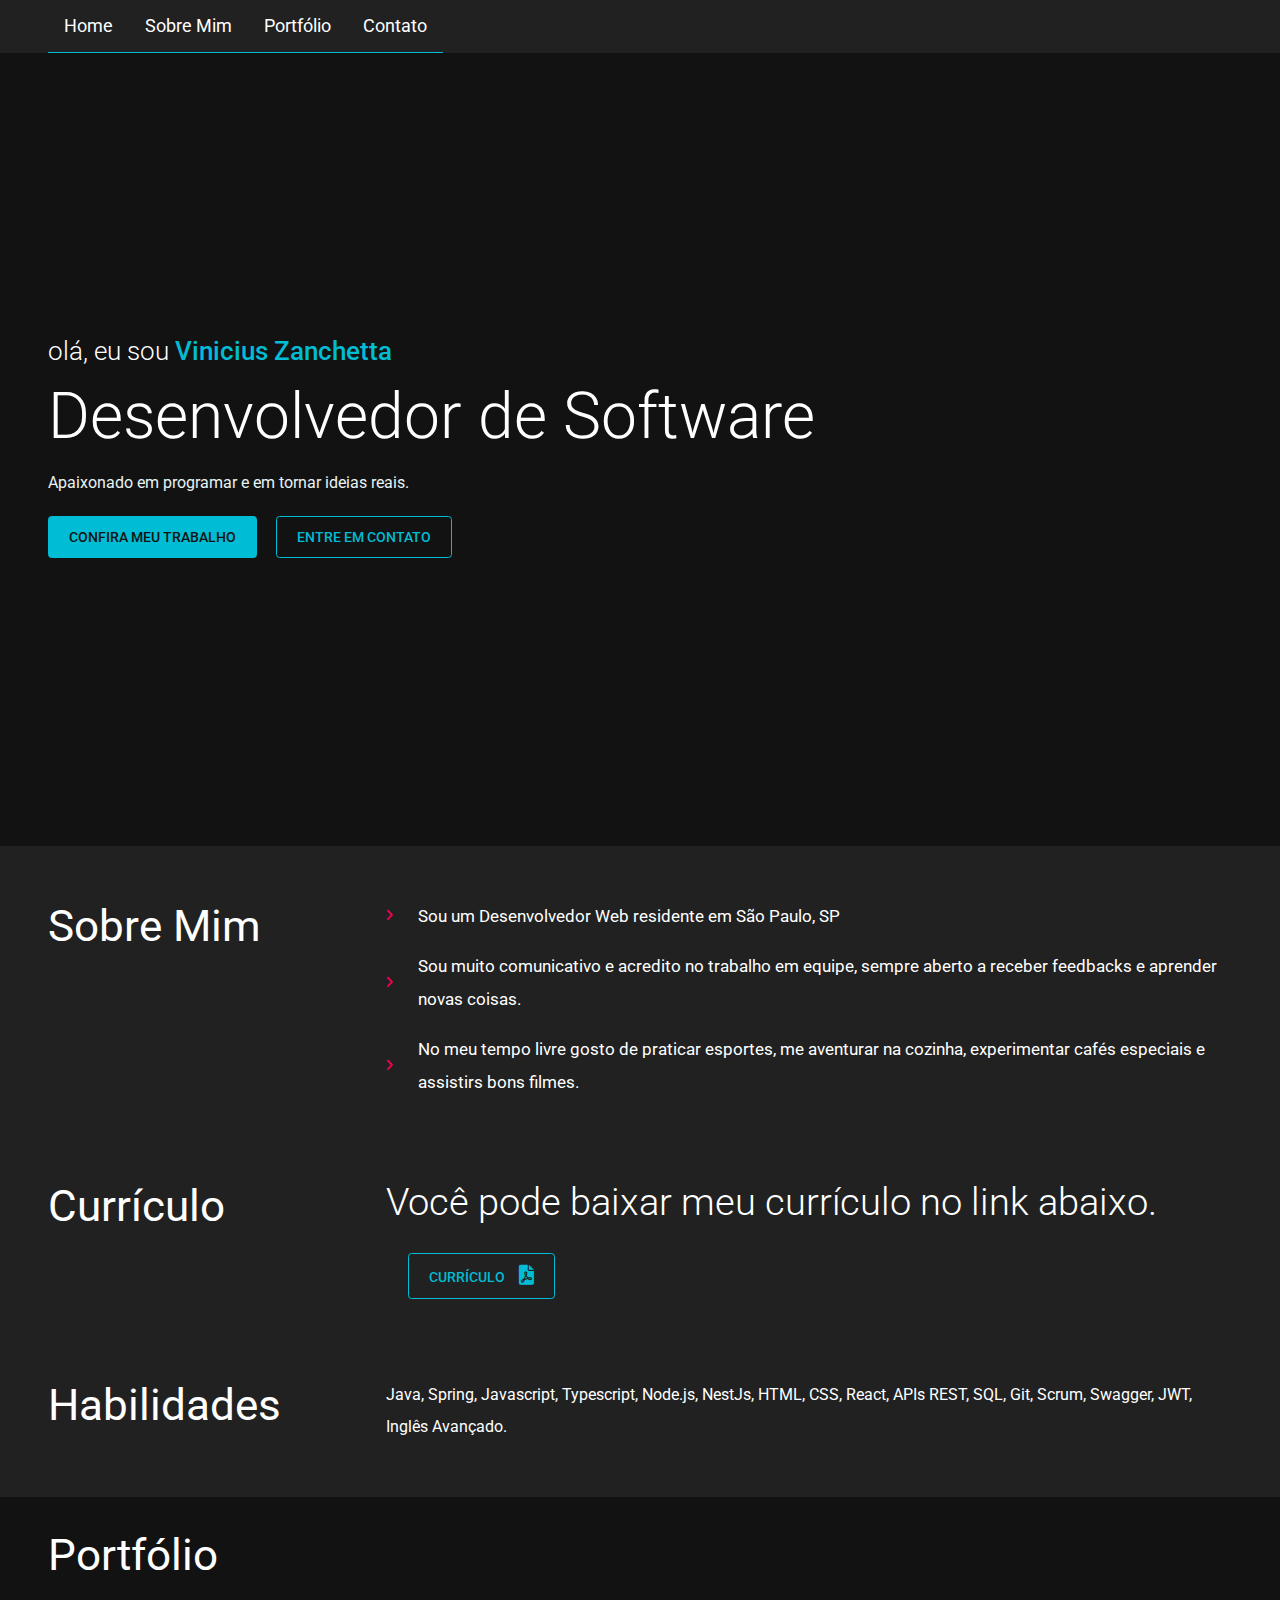
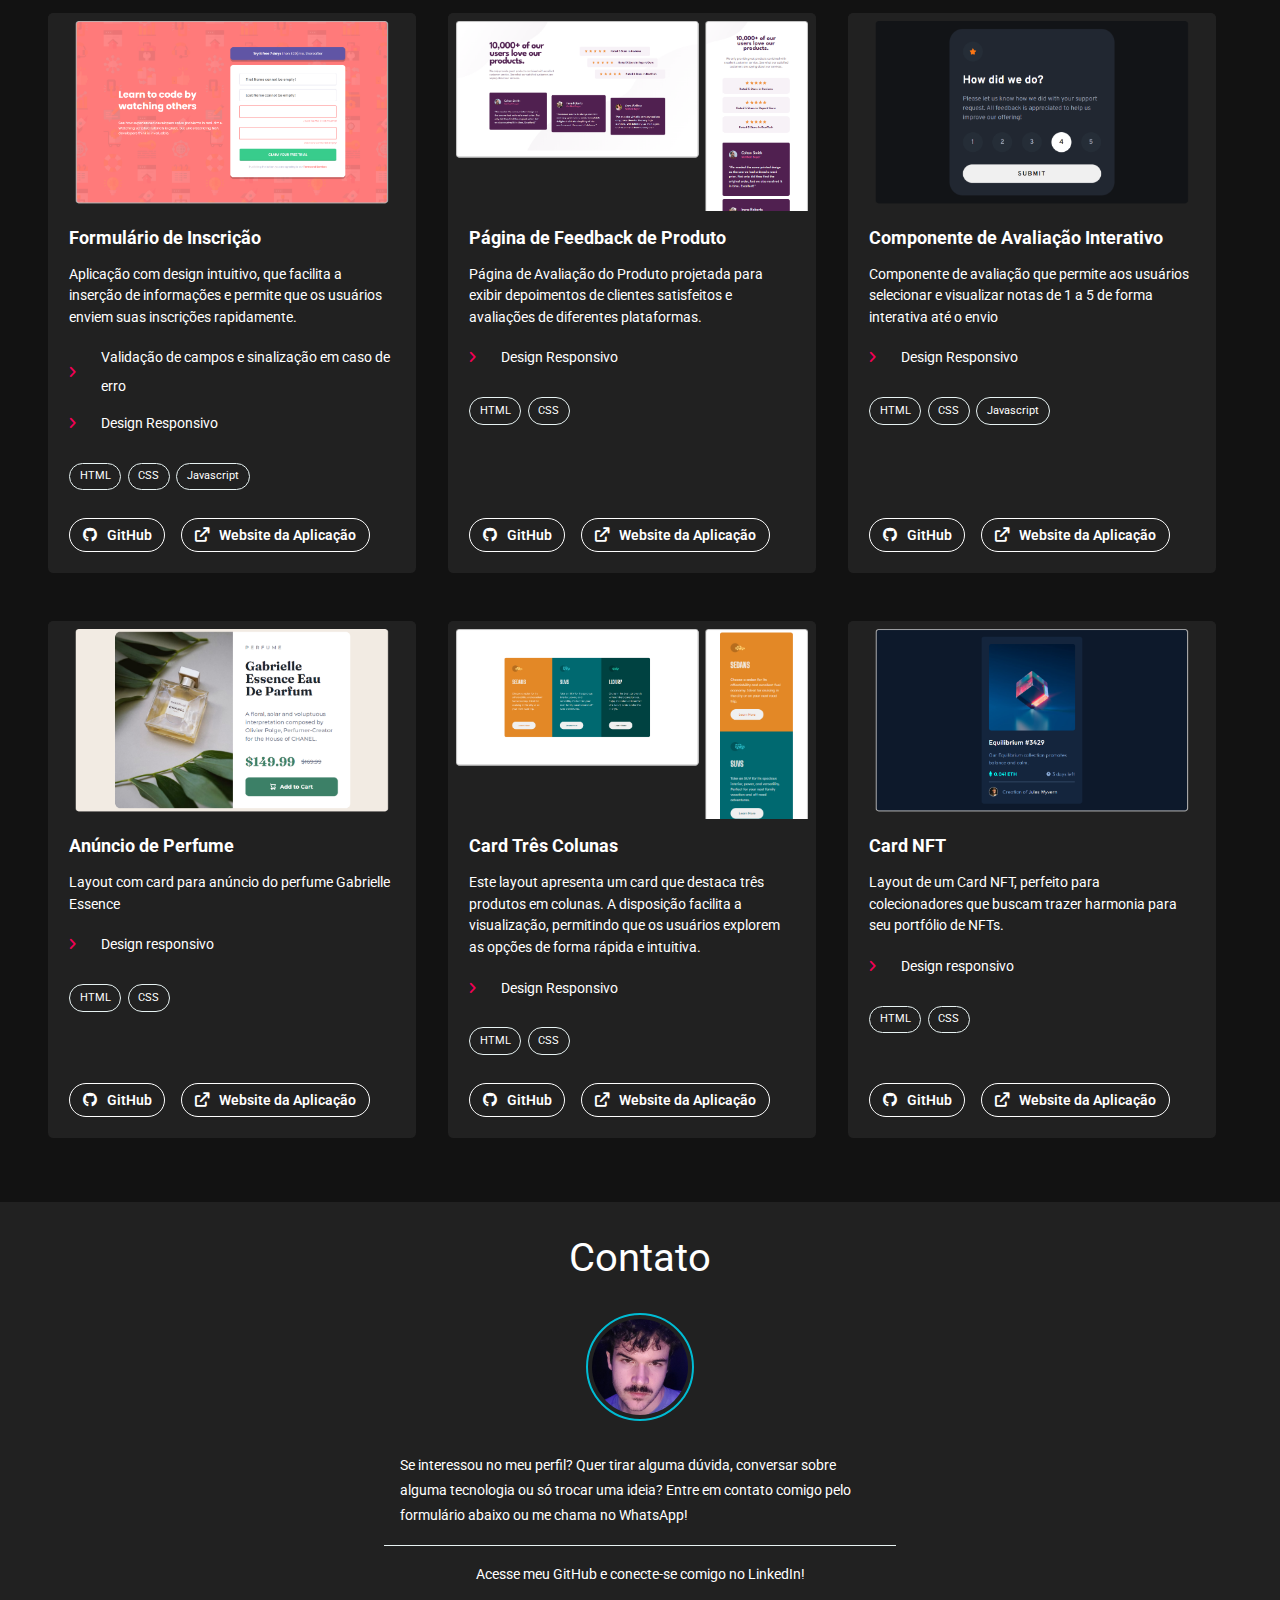
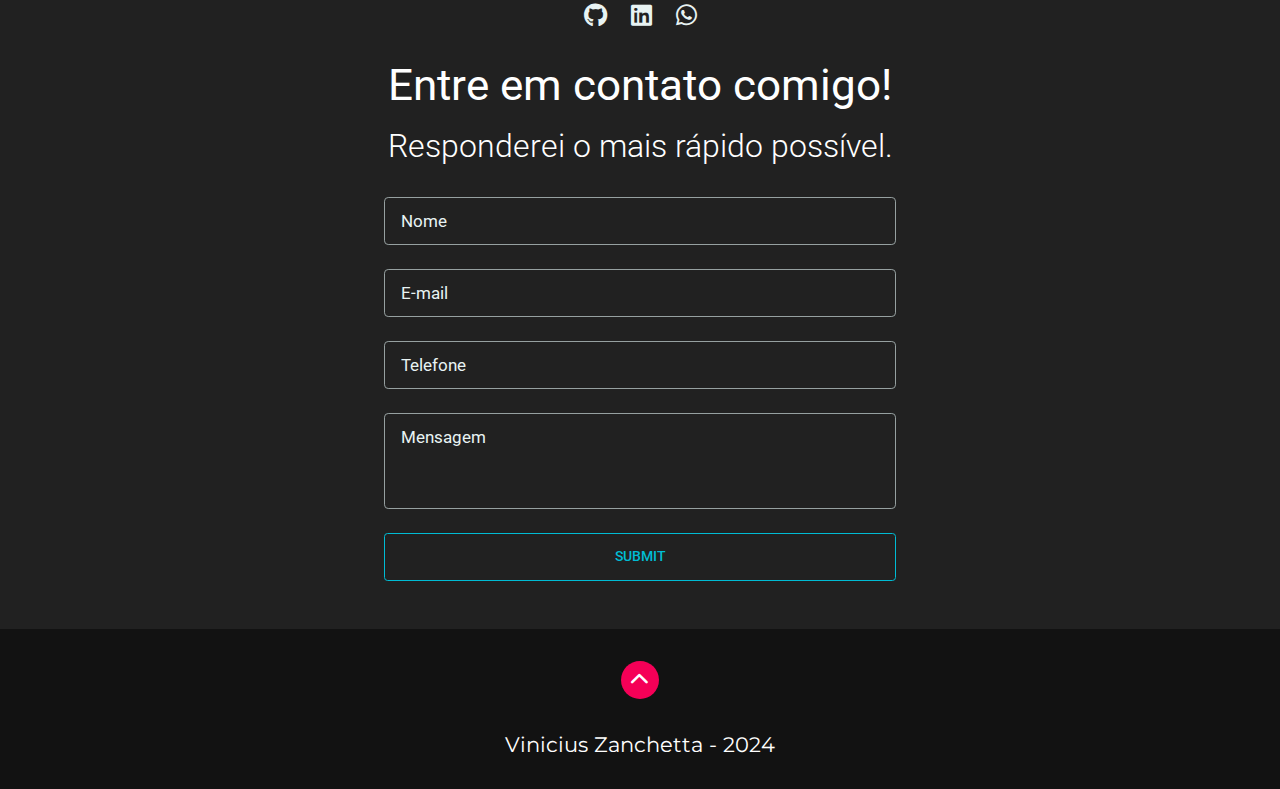
==== commit 6d518938: "Atualizada foto de perfil e currículo" ====
--- a/index.html
+++ b/index.html
@@ -300,7 +300,7 @@
 			<div class="inside" id="contato-inside">
 				<h2 id="contato-h2">Contato</h2>
 				<div class="vinicius-zanchetta-photo">
-					<img src="imagens-projetos/profile-pic.jpg" alt="">
+					<img src="imagens-projetos/profile-pic.png" alt="">
 				</div>
 				<div id="contato-info">
 					<p>Se interessou no meu perfil? Quer tirar alguma dúvida, conversar sobre alguma tecnologia ou só trocar uma
--- a/style.css
+++ b/style.css
@@ -451,6 +451,8 @@
 	width: 96px;
 	height: 96px;
 	border-radius: 100%;
+	border: 2px solid var(--accent);
+	padding: 4px;
 }
 
 
